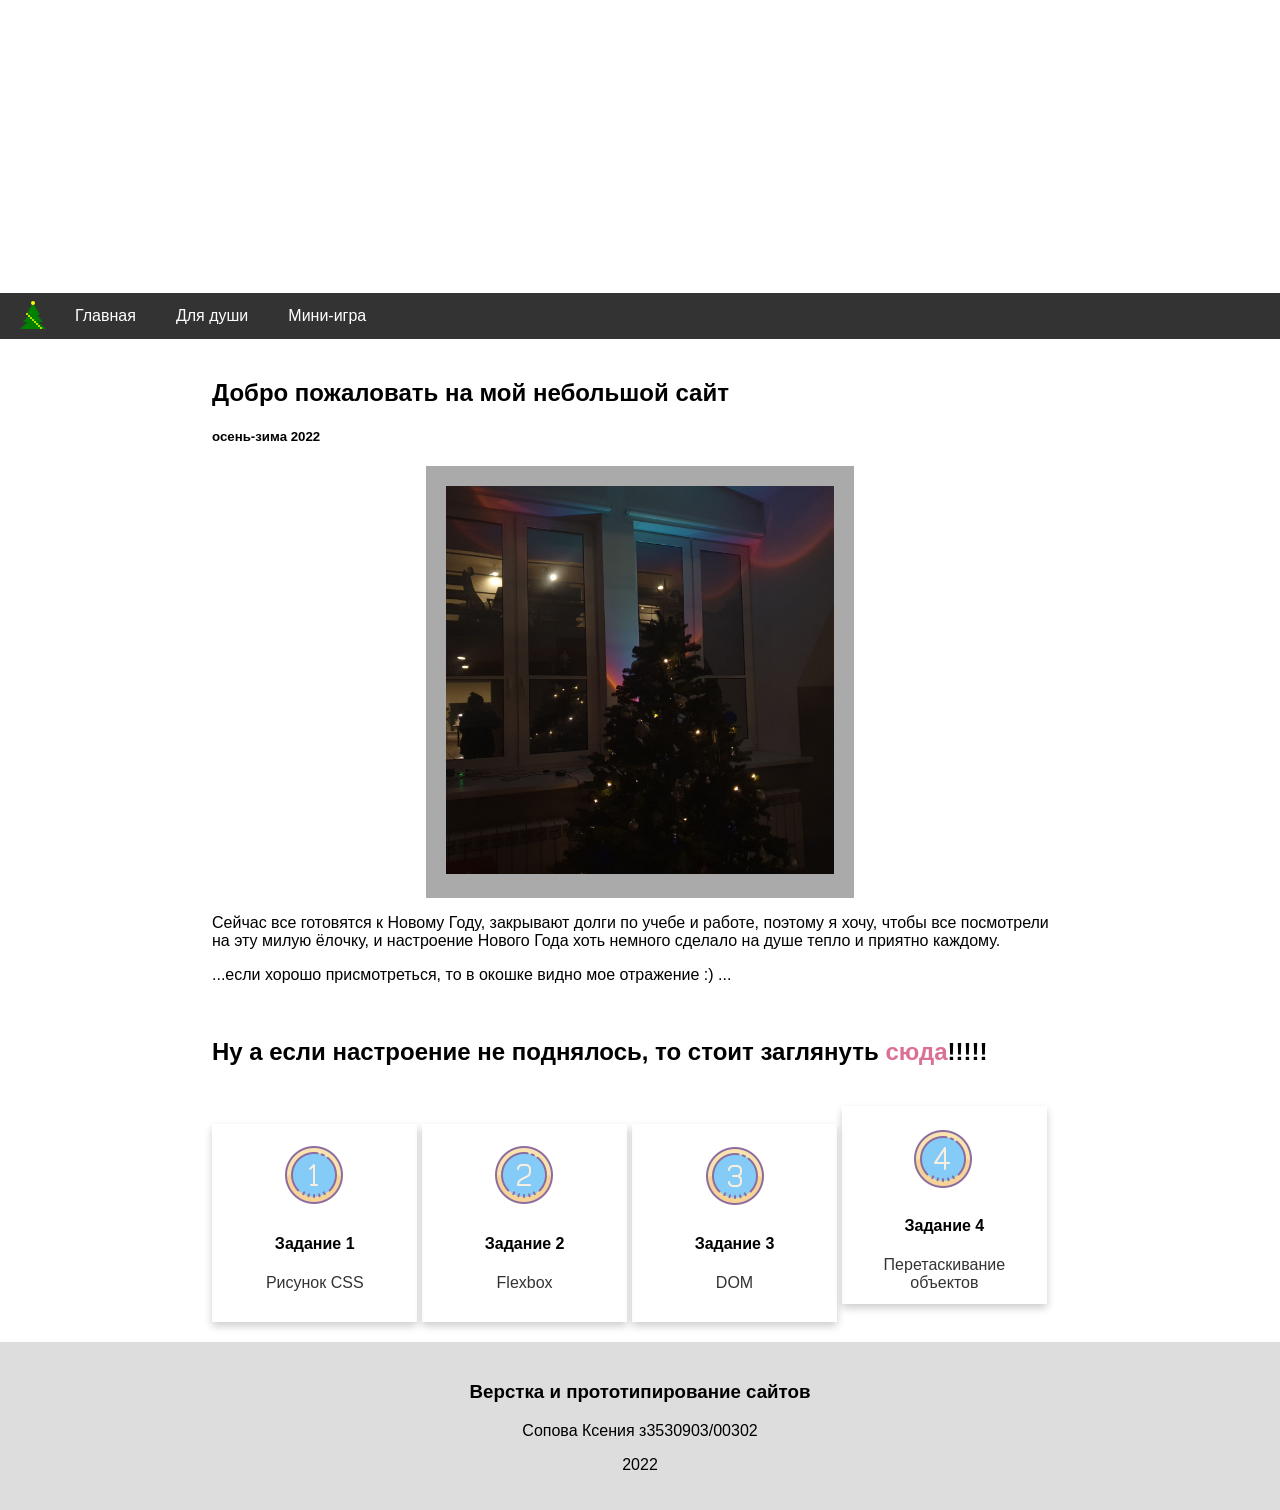
==== index.html @ c952ecf9 "commitment" ====
<!DOCTYPE html>
<html>
 <head>
  <meta http-equiv="Content-Type" content="text/html; charset=utf-8">
  <title>Сопова КО</title>
  <link rel="stylesheet" href="style.css">
  <link rel="icon" href="image/favicon.ico" type="image/x-icon">
 </head>
 <header>
    <h1>Верстка и прототипирование сайтов</h1>
    <p>Институт компьютерных наук и технологий</p>   
</header>
<nav>
    <div class="xmas">
        <div class="bottomtree"></div>
        <div class="middletree"></div>
        <div class="toptree"></div>
        <div class="beauty1"></div>
        <div class="beauty2"></div>
        <div class="beauty3"></div>
        <div class="beauty4"></div>
        <div class="beauty5"></div>
        <div class="beauty6"></div>
        <div class="beauty7"></div>
        <div class="beauty8"></div>
        <div class="beauty9"></div>

    </div>
    <a href='index.html'>Главная</a>
    <a href='goodsoul.html'>Для души</a>
    <a href='game/h.html'> Мини-игра</a>
</nav> 

 <body>
     
    <!-- <div class="row">
        <div class="side">
            <h2>About Me</h2>
            <h5>Photo of me:</h5>
            <div class="fakeimg" style="height:200px;">Image</div>
            <p>Some text about me in culpa qui officia deserunt mollit anim..</p>
            <h3>More Text</h3>
            <p>Lorem ipsum dolor sit ame.</p>
            <div class="fakeimg" style="height:60px;">Image</div><br>
            <div class="fakeimg" style="height:60px;">Image</div><br>
            <div class="fakeimg" style="height:60px;">Image</div>
        </div> -->
        <div class="main">
            <h2>Добро пожаловать на мой небольшой сайт</h2>
            <h5>осень-зима 2022</h5>
            <div class="fakeimg">
                <img src="image/photo_2022-12-13 20.08.54.jpeg" class="el"> 
            </div>
            <p>Сейчас все готовятся к Новому Году, закрывают долги по учебе и работе, поэтому я хочу, чтобы все посмотрели на эту милую ёлочку, и настроение Нового Года хоть немного сделало на душе тепло и приятно каждому.</p>
            <p>...если хорошо присмотреться, то в окошке видно мое отражение :) ...</p>
            <br>
            <h2>Ну а если настроение не поднялось, то стоит заглянуть <a href='goodsoul.html' class="biga">сюда</a>!!!!!</h2>
            
                <!-- <div class="cc"> -->
                    <a class="card" href="kot.html">
                        <img src="image/icons8-1st-64.png" class="point">
                        <div class="container">
                          <h4><b>Задание 1</b></h4> 
                          <p>Рисунок CSS</p> 
                        </div>
                    </a>
                <!-- </div> -->

                <!-- <div class="cc"> -->
                    <a class="card" href="boy.html">
                        <img src="image/icons8-circled-2-64.png" class="point">
                        <div class="container">
                          <h4><b>Задание 2</b></h4> 
                          <p>Flexbox</p> 
                        </div>
                    </a>
                <!-- </div> -->

                <!-- <div class="cc"> -->
                    <a class="card" href="dom.html">
                        <img src="image/icons8-circled-3-64.png" class="point">
                        <div class="container">
                          <h4><b>Задание 3</b></h4> 
                          <p>DOM</p> 
                        </div>
                    </a>
                <!-- </div> -->

                <!-- <div class="cc"> -->
                    <a class="card" href="drag.html">
                        <img src="image/icons8-circled-4-64.png" class="point">
                        <div class="container">
                          <h4><b>Задание 4</b></h4> 
                          <p>Перетаскивание объектов</p> 
                        </div>
                    </a>
                <!-- </div> -->
            
            
            
            
        </div>
      <!-- </div> -->
      
      <div class="footer">
        <h3>Верстка и прототипирование сайтов</h3>
        <p><a href = "mailto: sopova.ko@edu.spbstu.ru" class="email">Сопова Ксения з3530903/00302</a></p>
        <p>2022</p>
    </div>
   

    
 </body>
</html>
---- style.css ----
/* .navigate{
    background-color: aqua;
    margin: 0;
    margin-left: 0px;
    padding-left: 0px;
    list-style: none;
    display: block;
} */
* {
    box-sizing: border-box;
}
header{
    padding: 80px;
    text-align: center;
    /* background: #1abc9c; */
    background-image: url("image/pexels-kat-smith-567985.jpg");
    color: white;
    margin: 0px;
}

header h1 {
    font-size: 40px;
}

body {
    font-family: Arial;
    margin: 0;
}

nav{
    overflow: hidden;
    background-color: #333;
}

nav a {
    float: left;
    display: block;
    color: white;
    text-align: center;
    padding: 14px 20px;
    text-decoration: none;
}
nav a:hover {
    background-color: #ddd;
    color: black;
}
/* логотип */
.xmas{
    float: left;
    display: block;
    position: relative;
    width: 45px;
    height: 45px;
    /* background-color: blue; */
    margin-left: 10px;
}
.bottomtree{
    width: 0;
    height: 0;
    border-left: 13px solid transparent;
    border-right: 13px solid transparent;
    border-bottom: 12px solid green;
    position: absolute;
    margin-top: 24px;
    margin-left: 10px;
    /* rotate: 180deg; */
}
.middletree{
    width: 0;
    height: 0;
    border-left: 10px solid transparent;
    border-right: 10px solid transparent;
    border-bottom: 12px solid green;
    position: absolute;
    margin-top: 17px;
    margin-left: 13px;
    /* rotate: 180deg; */
}
.toptree{
    width: 0;
    height: 0;
    border-left: 7px solid transparent;
    border-right: 7px solid transparent;
    border-bottom: 12px solid green;
    position: absolute;
    margin-top: 10px;
    margin-left: 16px;
    /* rotate: 180deg; */
}
.beauty1{
    background-color: yellow;
    height: 4px;
    width: 4px;
    border-radius: 100%;
    margin-top:8px;
    margin-left: 21px;
    position: absolute;
}
.beauty2{
    background-color: yellow;
    height: 2px;
    width: 2px;
    border-radius: 100%;
    margin-top:20px;
    margin-left: 16px;
    position: absolute;
}
.beauty3{
    background-color: yellow;
    height: 2px;
    width: 2px;
    border-radius: 100%;
    margin-top:22px;
    margin-left: 18px;
    position: absolute;
}
.beauty4{
    background-color: yellow;
    height: 2px;
    width: 2px;
    border-radius: 100%;
    margin-top:24px;
    margin-left: 20px;
    position: absolute;
}
.beauty5{
    background-color: yellow;
    height: 2px;
    width: 2px;
    border-radius: 100%;
    margin-top:26px;
    margin-left: 22px;
    position: absolute;
}
.beauty6{
    background-color: yellow;
    height: 2px;
    width: 2px;
    border-radius: 100%;
    margin-top:28px;
    margin-left: 24px;
    position: absolute;
}
.beauty7{
    background-color: yellow;
    height: 2px;
    width: 2px;
    border-radius: 100%;
    margin-top:30px;
    margin-left: 26px;
    position: absolute;
}
.beauty8{
    background-color: yellow;
    height: 2px;
    width: 2px;
    border-radius: 100%;
    margin-top:32px;
    margin-left: 28px;
    position: absolute;
}
.beauty9{
    background-color: yellow;
    height: 2px;
    width: 2px;
    border-radius: 100%;
    margin-top:34px;
    margin-left: 30px;
    position: absolute;
}
.bottomtree:hover~.beauty1{
    background-color: white;

}
.bottomtree:hover~.beauty2{
    background-color: greenyellow;
}
.bottomtree:hover~.beauty3{
    background-color: red;
}
.bottomtree:hover~.beauty4{
    background-color: blue;
}
.bottomtree:hover~.beauty5{
    background-color: greenyellow;
}
.bottomtree:hover~.beauty6{
    background-color: red;
}
.bottomtree:hover~.beauty7{
    background-color: blue;
}
.bottomtree:hover~.beauty8{
    background-color: greenyellow;
}
.bottomtree:hover~.beauty9{
    background-color: red;
}




/*главная часть */
.main {   
    -ms-flex: 70%; /* IE10 */
    flex: 70%;
    background-color: white;
    width: 70%;
    padding: 20px;
    margin: auto;
}

/* подложка фото елки */
.fakeimg {
    background-color: #aaa;
    width: 50%;
    margin: auto;
    padding: 20px;
}
/* сама елка */
.el{
    width: 100%;
    height: auto;
}
/* ссылка сюда */
.biga{
    /* font-style: normal; */
    color:palevioletred;
    text-decoration: none;
}
.biga:hover{
    /* font-style: normal; */
    color: pink;
    
    text-decoration: none;
}
/* карточки лабораторных */
/* .works{
    flex-wrap: wrap;
    justify-content: center;
} */
/* .cc{
    display: flex;
    flex-wrap: wrap;
    justify-content: center;
    flex: 1 0 25%;
  min-width: 400px;
  max-width: 100%;
} */
.card {
    display: inline-block;
    /* flex-wrap: wrap; */

    /* float: left; */
    box-shadow: 0 4px 8px 0 rgba(0,0,0,0.2);
    transition: 0.3s;
    /* background-color: aqua; */
    width: 24%;
    /* height: 200px; */
    text-align: center;
    text-decoration: none;
    color: #000000;
    /* margin-right: 10px; */
    margin-top: 20px;
    padding-top: 20px;
    /* justify-content: center; */

    /* flex-wrap: wrap;
    justify-content: center;
    align-items: center;
    align-content: center; */
    
}

.card:hover {
    box-shadow: 0 8px 16px 0 rgba(0,0,0,0.2);
}
.container {
    padding: 2px 16px;

    
}
.container>p{
    height: 30px;
    font-size:medium;
    color: #333;
}







/* подложка фото кота */
.bord {
    background-color: #aaa;
    width: 50%;
    margin: auto;
    padding: 20px;
}
.fakeimg:hover{
    background-image: url("image/pexels-kat-smith-567985.jpg");

}
.bord:last-child{
    margin-top: 20px;
}
/* сам котя */
.kus{
    width: 100%;
    height: auto;
}





/* Footer */
.footer {
    padding: 20px;
    text-align: center;
    background: #ddd;
}
.email{
    text-decoration: none;
    color: #000000;
}



/* Responsive layout - when the screen is less than 700px wide, make the two columns stack on top of each other instead of next to each other */
@media screen and (max-width: 700px) {
    .row {   
        flex-direction: column;
    }
}

/* Responsive layout - when the screen is less than 400px wide, make the navigation links stack on top of each other instead of next to each other */
@media screen and (max-width: 400px) {
    .navbar a {
        float: none;
        width: 100%;
    }
}

/* nav > a {
    display: block;
    width: 5em;
    padding:10px;
    margin: 0 5px;
    background-color: #f4f4f4;
    border: 1px dashed #333;
    text-decoration: none;
    color: #333;
    text-align: center;
    position: relative;
    float: left;
}
main{
    margin-top: 100px;
}
a:hover{
    background-color: #333;
    color: #f4f4f4;
} */


.kitten{
    display: block;
    margin-top: 100px;
    margin-left: 100px;
    height: 200px;
    width: 200px;
    /* border-radius: 100%; */
    background-color: purple;
    padding: 0px;
    position: relative;
}
.head{
    background-color: #696969;
    height: 50px;
    width: 50px;
    border-radius: 100%;
    margin-top:85px;
    margin-left: 120px;
    position: absolute;
    /* border: 1px solid white; */
    
}
.fatbody{
    border-radius: 100%;
    width: 110px;
    height: 80px;
    margin-top:70px;
    margin-left: 45px;
    /* background-color: grey; */
    background: radial-gradient(circle farthest-side at 46px 10px, #ffffff 10% , #D3D3D3 35%	, grey 75%);
    position: absolute;
    /* border-color: white;
    border: 1px; */
}
.tail{
    border-radius: 100%;
    width: 20px;
    height: 110px;
    margin-top: 20px;
    margin-left: 40px;
    background-color: grey;
    background: radial-gradient( 75px 75px at top, #ffffff , grey 20%);

    position: absolute;
    rotate: -15deg;

}
.tail:hover{
    rotate: -5deg;
    /* skew: (0, -5deg); */
}
.paw1 {
    width: 0;
    height: 0;
    border-left: 15px solid transparent;
    border-right: 15px solid transparent;
    border-bottom: 40px solid #808080;
    position: absolute;
    margin-top: 127px;
    margin-left: 50px;
    rotate: 180deg;
  }
  .paw2 {
    width: 0;
    height: 0;
    border-left: 15px solid transparent;
    border-right: 15px solid transparent;
    border-bottom: 40px solid #696969;
    position: absolute;
    margin-top: 127px;
    margin-left: 63px;
    rotate: 180deg;
  }
  .paw3 {
    width: 0;
    height: 0;
    border-left: 17px solid transparent;
    border-right: 17px solid transparent;
    border-bottom: 40px solid grey;
    position: absolute;
    margin-top: 129px;
    margin-left: 105px;
    rotate: 163deg;
  }
  .paw4 {
    width: 0;
    height: 0;
    border-left: 15px solid transparent;
    border-right: 15px solid transparent;
    border-bottom: 40px solid #696969;
    position: absolute;
    margin-top: 127px;
    margin-left: 115px;
    rotate: 163deg;
  }
  .left-eye{
    position: absolute;
    width:10px;
    height: 4px;
    margin-top: 104px;
    margin-left: 135px;
    background-color: greenyellow;
    border-radius: 50% 50% 0 0 / 100% 100% 0 0;
  }
  .right-eye{
    position: absolute;
    width:10px;
    height: 4px;
    margin-top: 104px;
    margin-left: 155px;
    background-color: greenyellow;
    border-radius: 50% 50% 0 0 / 100% 100% 0 0;
  }
  .nose{
    width: 0;
    height: 0;
    border-left: 3px solid transparent;
    border-right: 3px solid transparent;
    border-bottom: 4px solid pink;
    position: absolute;
    margin-top: 110px;
    margin-left: 147px;
    rotate: 180deg;
  }
  .left-ear{
    position: absolute;
    width:16px;
    height: 10px;
    margin-top: 84px;
    margin-left: 115px;
    background-color: #696969;
    rotate: -45deg;
    border-radius: 50% 50% 0 0 / 100% 100% 0 0;
  }
  .right-ear{
    position: absolute;
    width:16px;
    height: 10px;
    margin-top: 80px;
    margin-left: 155px;
    background-color: #696969;
    rotate: 35deg;
    border-radius: 50% 50% 0 0 / 100% 100% 0 0;
  }
  .pupil-left{
    position: absolute;
    width:2px;
    height: 5px;
    margin-top: 104px;
    margin-left: 139px;
    background-color: #000000;
    border-radius: 100%;
  }
  .pupil-right{
    position: absolute;
    width:2px;
    height: 5px;
    margin-top: 104px;
    margin-left: 159px;
    background-color: #000000;
    border-radius: 100%;
  }
  .nose:hover~.pupil-left{
    width:3px;
    height: 3px;
    margin-top: 106px;
    margin-left: 141px;
  }
  .nose:hover~.pupil-right{
    width:3px;
    height: 3px;
    margin-top: 106px;
    margin-left: 155px;
  }
  .whisker-left{
    position: absolute;
    width:5px;
    height: 1px;
    margin-top: 116px;
    margin-left: 145px;
    background-color: #000000;
    rotate: -45deg;
    border: 0px;
  }
  .whisker-right{
    position: absolute;
    width:5px;
    height: 1px;
    margin-top: 116px;
    margin-left: 150px;
    background-color: #000000;
    rotate: 45deg;
    border: 0px;
  }
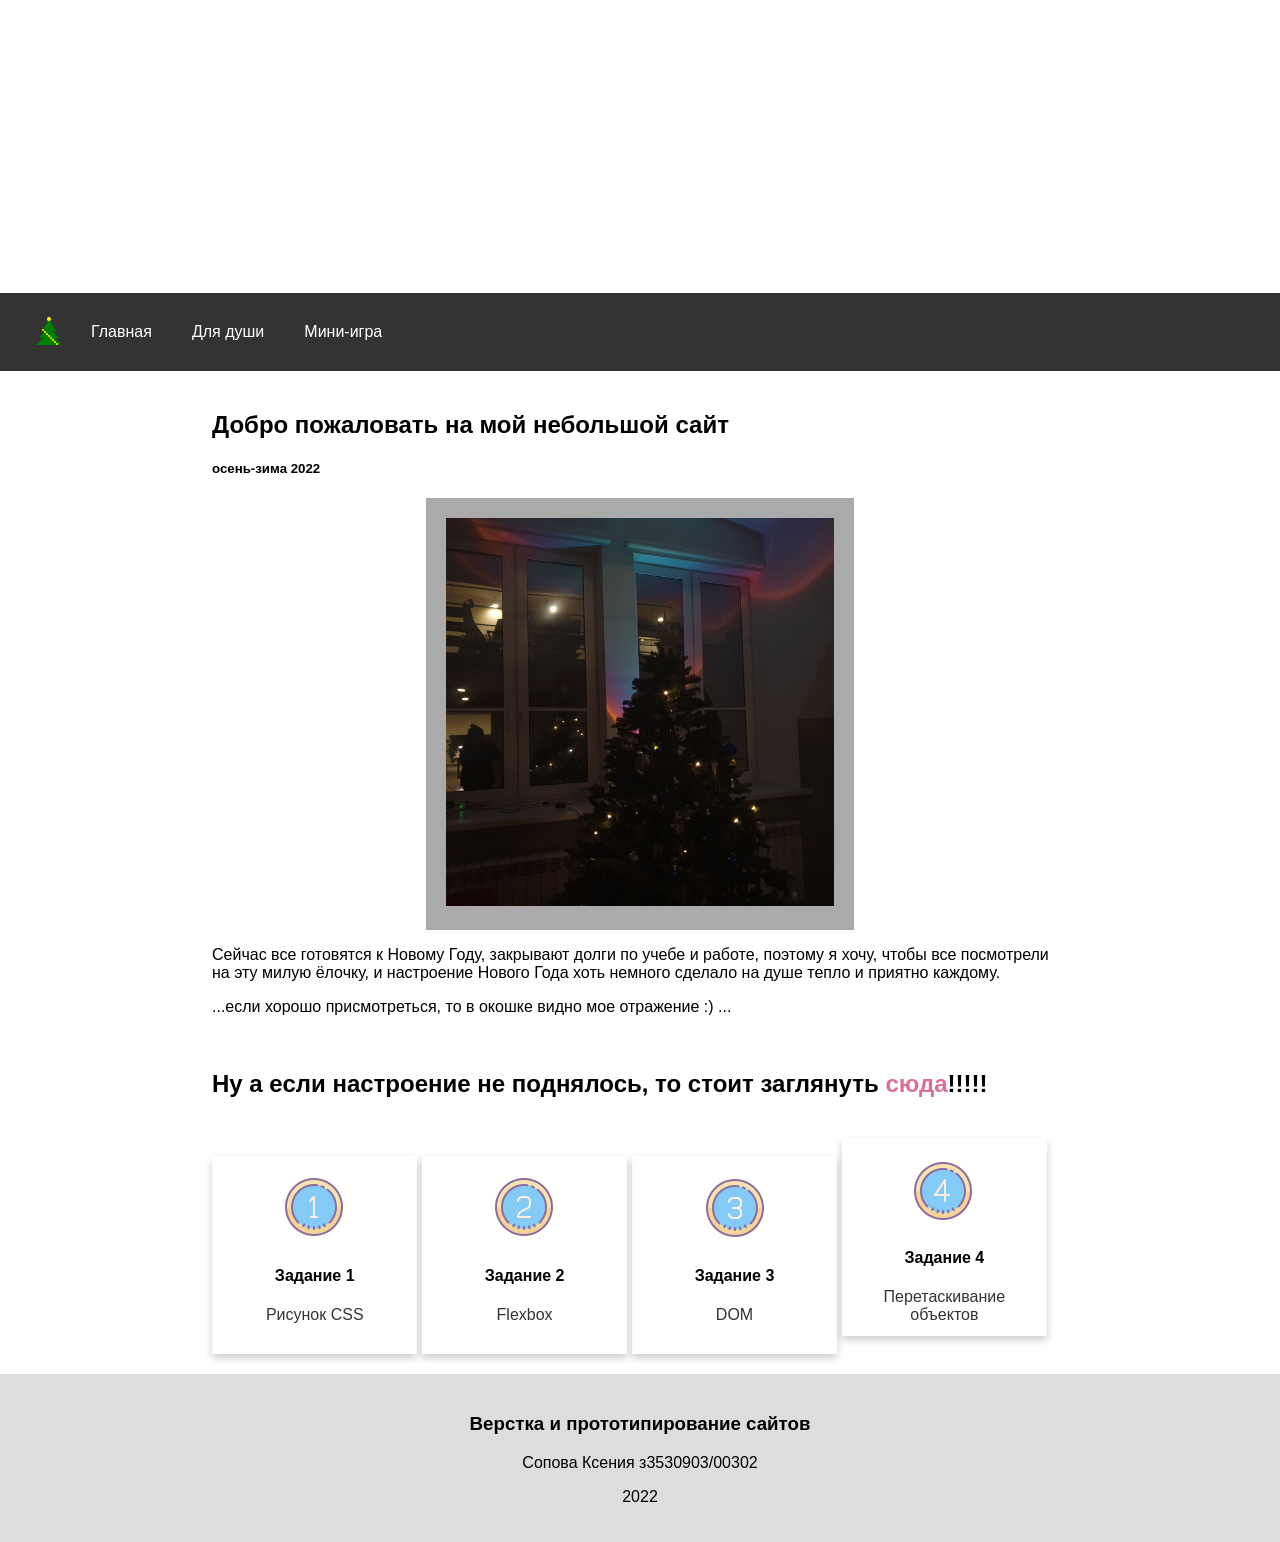
==== commit c05c429e: "add toggle nav bar" ====
--- a/index.html
+++ b/index.html
@@ -5,31 +5,40 @@
   <title>Сопова КО</title>
   <link rel="stylesheet" href="style.css">
   <link rel="icon" href="image/favicon.ico" type="image/x-icon">
+  <link rel="stylesheet" href="https://cdnjs.cloudflare.com/ajax/libs/font-awesome/4.7.0/css/font-awesome.min.css">
  </head>
  <header>
     <h1>Верстка и прототипирование сайтов</h1>
     <p>Институт компьютерных наук и технологий</p>   
 </header>
-<nav>
-    <div class="xmas">
-        <div class="bottomtree"></div>
-        <div class="middletree"></div>
-        <div class="toptree"></div>
-        <div class="beauty1"></div>
-        <div class="beauty2"></div>
-        <div class="beauty3"></div>
-        <div class="beauty4"></div>
-        <div class="beauty5"></div>
-        <div class="beauty6"></div>
-        <div class="beauty7"></div>
-        <div class="beauty8"></div>
-        <div class="beauty9"></div>
-
-    </div>
-    <a href='index.html'>Главная</a>
-    <a href='goodsoul.html'>Для души</a>
-    <a href='game/h.html'> Мини-игра</a>
-</nav> 
+<nav class="nav">
+    <nav>
+        <div class="xmas nav_link nav_link-brand brand">
+            <div class="bottomtree"></div>
+            <div class="middletree"></div>
+            <div class="toptree"></div>
+            <div class="beauty1"></div>
+            <div class="beauty2"></div>
+            <div class="beauty3"></div>
+            <div class="beauty4"></div>
+            <div class="beauty5"></div>
+            <div class="beauty6"></div>
+            <div class="beauty7"></div>
+            <div class="beauty8"></div>
+            <div class="beauty9"></div>
+        </div>    
+   </nav>
+   <div class="nav_link nav_link-toggle">
+    <a href="javascript:void(0);" class="icon">
+      <i class="fa fa-bars"></i>
+    </a>
+   </div>
+   <nav class="nav_items">
+    <a href="index.html" class="nav_link">Главная</a>
+    <a href="goodsoul.html" class="nav_link">Для души</a>
+    <a href="game/h.html" class="nav_link">Мини-игра</a>
+   </nav>
+ </nav>
 
  <body>
      
@@ -111,4 +120,5 @@
 
     
  </body>
+ <script src="portfolio.js"></script>
 </html>
--- a/style.css
+++ b/style.css
@@ -22,15 +22,41 @@
     font-size: 40px;
 }
 
+
+.nav {
+    display: flex;
+    padding: 16px;
+    font-family: sans-serif;
+    color: #333;
+    align-items: center;
+    background-color: #333;
+  }
+  
+  .nav_link {
+    /* padding-right: 10px; */
+  }
+  
+  .nav_items {
+    display: flex;
+  }
+  
+  .nav_items-right {
+    margin-left:auto;
+  }
+  
+  .nav_link-toggle {
+    display: none;
+  }
+
 body {
     font-family: Arial;
     margin: 0;
 }
 
-nav{
+/* nav{
     overflow: hidden;
     background-color: #333;
-}
+} */
 
 nav a {
     float: left;
@@ -334,6 +360,29 @@
     .row {   
         flex-direction: column;
     }
+    .nav_items,
+    .nav {
+      flex-direction: column;
+    }
+      
+    .nav_items {
+        display:none;
+      }
+        
+    .nav_items-right {
+        margin-left:0;
+      }
+        
+    .nav_toggle-show {
+        display: flex;
+      }
+        
+    .nav_link-toggle {
+        align-self: flex-end;
+        display: initial;
+        position: absolute;
+        cursor: pointer;
+      } 
 }
 
 /* Responsive layout - when the screen is less than 400px wide, make the navigation links stack on top of each other instead of next to each other */
@@ -343,6 +392,7 @@
         width: 100%;
     }
 }
+
 
 /* nav > a {
     display: block;
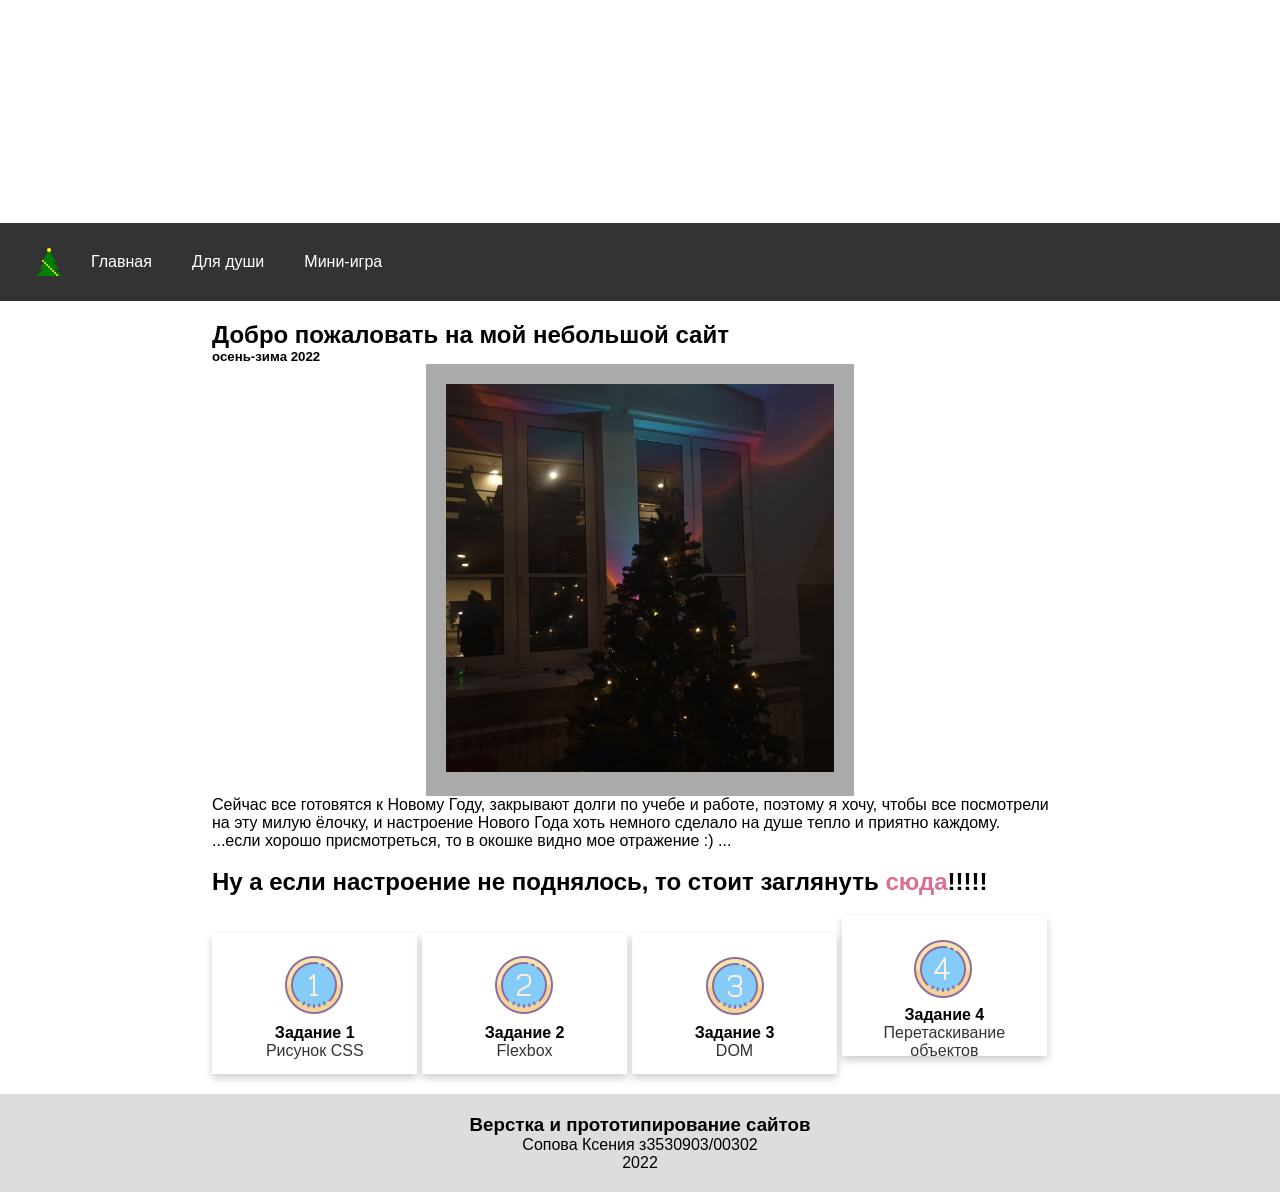
==== commit 850778b8: "fixed fix" ====
--- a/index.html
+++ b/index.html
@@ -2,6 +2,7 @@
 <html>
  <head>
   <meta http-equiv="Content-Type" content="text/html; charset=utf-8">
+  <meta name="viewport" content="width=device-width, initial-scale=1, minimum-scale=1" />
   <title>Сопова КО</title>
   <link rel="stylesheet" href="style.css">
   <link rel="icon" href="image/favicon.ico" type="image/x-icon">
--- a/style.css
+++ b/style.css
@@ -8,6 +8,8 @@
 } */
 * {
     box-sizing: border-box;
+    margin: 0;
+    padding: 0;
 }
 header{
     padding: 80px;
@@ -30,12 +32,7 @@
     color: #333;
     align-items: center;
     background-color: #333;
-  }
-  
-  .nav_link {
-    /* padding-right: 10px; */
-  }
-  
+  }   
   .nav_items {
     display: flex;
   }
@@ -353,13 +350,7 @@
     color: #000000;
 }
 
-
-
-/* Responsive layout - when the screen is less than 700px wide, make the two columns stack on top of each other instead of next to each other */
-@media screen and (max-width: 700px) {
-    .row {   
-        flex-direction: column;
-    }
+@media only screen and (max-width: 768px) {
     .nav_items,
     .nav {
       flex-direction: column;
@@ -383,10 +374,10 @@
         position: absolute;
         cursor: pointer;
       } 
-}
+  }
 
 /* Responsive layout - when the screen is less than 400px wide, make the navigation links stack on top of each other instead of next to each other */
-@media screen and (max-width: 400px) {
+@media (max-width: 400px) {
     .navbar a {
         float: none;
         width: 100%;
